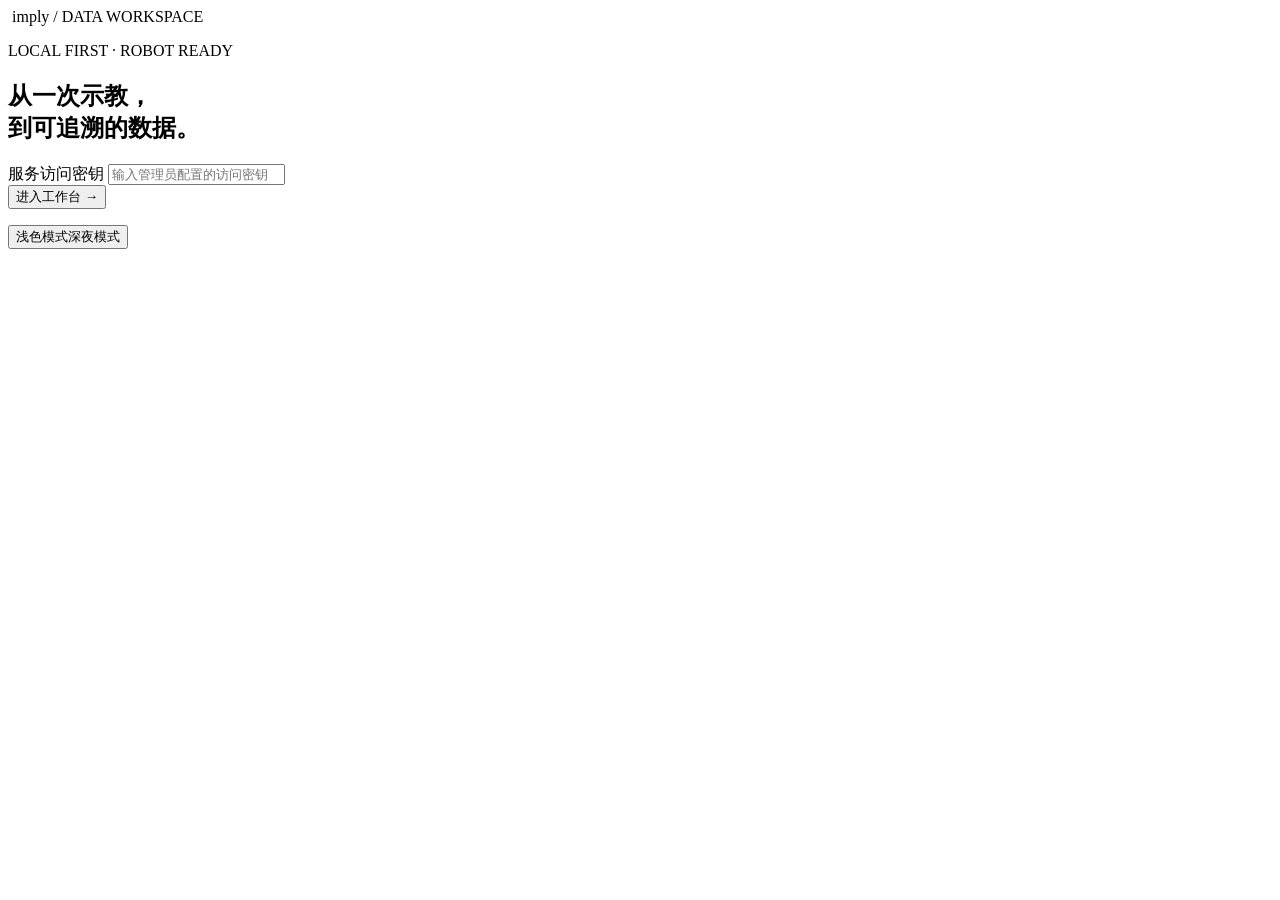
==== pipeline/web/index.html @ 2747bdb5 "feat(web): select Argus or local Flora annotation" ====
<!doctype html>
<html lang="zh-CN">
  <head>
    <meta charset="utf-8" />
    <meta name="viewport" content="width=device-width,initial-scale=1" />
    <title>imply · 具身数据工作台</title>
    <link rel="icon" type="image/png" href="/assets/bodypipeline-icon.png" />
    <script src="/assets/theme.js"></script>
    <link rel="stylesheet" href="/assets/style.css" />
    <script src="/assets/clipboard.js" defer></script>
    <link rel="stylesheet" href="/assets/theme.css" />
    <script src="/assets/client-replay.js" defer></script>
    <script src="/assets/dataset-label.js" defer></script>
    <script src="/assets/app.js" defer></script>
    <script src="/assets/annotations.js" defer></script>
  </head>
  <body>
    <div id="login-view" class="login-shell">
      <section class="login-card">
        <div class="brand">
          <img class="brand-icon" src="/assets/bodypipeline-mark.png" alt="" /> imply
          <span class="muted">/ DATA WORKSPACE</span>
        </div>
        <p class="eyebrow">LOCAL FIRST · ROBOT READY</p>
        <h1>从一次示教，<br />到可追溯的数据。</h1>
        <form id="login-form">
          <div id="h800-login-fields" hidden>
            <label for="username">H800 用户名</label>
            <input
              id="username"
              type="text"
              autocomplete="username"
              autocapitalize="none"
              spellcheck="false"
              placeholder="例如 guoyunhan"
            />
            <label for="login-password">H800 密码</label>
            <input
              id="login-password"
              type="password"
              autocomplete="current-password"
              placeholder="密码只用于建立 SSH 会话"
            />
            <p class="login-node-label" id="login-node-label">登录节点</p>
            <input id="login-node" type="hidden" />
            <div
              id="login-node-grid"
              class="login-node-grid"
              role="radiogroup"
              aria-labelledby="login-node-label"
            ></div>
          </div>
          <div id="token-login-fields">
            <label for="token">服务访问密钥</label>
            <input
            id="token"
            type="password"
            required
            autocomplete="off"
            placeholder="输入管理员配置的访问密钥"
          />
          </div>
          <button class="primary" type="submit">
            进入工作台 <span>→</span>
          </button>
        </form>
        <p id="login-error" role="alert"></p>
      </section>
    </div>
    <div id="app-view" hidden>
      <header class="topbar">
        <div class="topbar-left">
          <button id="menu-toggle" class="icon-button mobile-only" type="button" aria-label="打开导航" aria-controls="sidebar" aria-expanded="false"><svg viewBox="0 0 24 24" aria-hidden="true"><path d="M4 6h16M4 12h16M4 18h16"/></svg></button>
          <a class="brand" href="/" aria-label="imply 首页"><img class="brand-icon" src="/assets/bodypipeline-mark.png" alt="" /> imply</a>
          <span class="product-label">具身数据工作台</span>
        </div>
        <div class="header-right"><button type="button" class="theme-toggle" data-theme-toggle aria-label="切换深夜与浅色模式"><span class="theme-label-light">浅色模式</span><span class="theme-label-dark">深夜模式</span></button><span id="account-badge" class="badge" hidden></span><span id="mode-badge" class="badge"></span><button id="logout" class="text-button">退出登录</button></div>
      </header>
      <button id="sidebar-overlay" class="sidebar-overlay" type="button" aria-label="关闭导航" tabindex="-1" hidden></button>
      <aside class="sidebar" id="sidebar" aria-label="工作台导航">
        <div class="sidebar-heading"><span class="workspace-mark"><svg viewBox="0 0 24 24" aria-hidden="true"><path d="m12 3 9 5-9 5-9-5 9-5ZM3 12l9 5 9-5M3 16l9 5 9-5"/></svg></span><div><strong>数据工作区</strong><span>imply</span></div><button id="menu-close" class="icon-button mobile-only" type="button" aria-label="关闭导航">×</button></div>
        <p class="nav-section-label">工作台</p>
        <nav aria-label="采集导航" id="client-nav">
          <button class="nav-item active" id="nav-main" data-client-tab="capture" type="button" aria-pressed="true"><svg viewBox="0 0 24 24" aria-hidden="true"><rect x="3" y="5" width="13" height="14" rx="2"/><path d="m16 10 5-3v10l-5-3"/></svg><span id="nav-label">采集工作台</span></button>
          <button class="nav-item" type="button" data-client-tab="replay" aria-pressed="false"><svg viewBox="0 0 24 24" aria-hidden="true"><path d="m9 5 11 7-11 7V5Z"/><path d="M4 5v14"/></svg><span>数据回放</span></button>
        </nav>
        <nav aria-label="服务器工作台" id="server-nav" hidden>
          <button class="nav-item" type="button" data-server-tab="uploads" aria-pressed="false"><svg viewBox="0 0 24 24" aria-hidden="true"><ellipse cx="12" cy="5" rx="8" ry="3"/><path d="M4 5v7c0 4 16 4 16 0V5M4 12v7c0 4 16 4 16 0v-7"/></svg><span>原始数据</span><span class="nav-count" id="nav-upload-count">0</span></button>
          <button class="nav-item" type="button" data-server-tab="convert" aria-pressed="true"><svg viewBox="0 0 24 24" aria-hidden="true"><path d="M4 7h15m-4-4 4 4-4 4M20 17H5m4-4-4 4 4 4"/></svg><span>数据转换</span><span class="nav-count" id="nav-job-count">0</span></button>
          <button class="nav-item" type="button" data-server-tab="results" aria-pressed="false"><svg viewBox="0 0 24 24" aria-hidden="true"><path d="M12 3 4 6v6c0 5 8 9 8 9s8-4 8-9V6l-8-3Z"/><path d="m8 12 3 3 5-6"/></svg><span>预览与质检</span><span class="nav-count" id="nav-result-count">0</span></button>
          <button class="nav-item" type="button" data-server-tab="merge" aria-pressed="false"><svg viewBox="0 0 24 24" aria-hidden="true"><rect x="3" y="4" width="18" height="16" rx="2"/><path d="M3 9h18M8 13h8M8 16h5"/></svg><span>数据集管理</span><span class="nav-count" id="nav-merge-count">0</span></button>
          <button class="nav-item" type="button" data-server-tab="annotations" aria-pressed="false"><svg viewBox="0 0 24 24" aria-hidden="true"><path d="M4 5h16M4 12h10M4 19h7"/><path d="m15 16 2 2 4-4"/></svg><span>自动标注</span><span class="nav-count" id="nav-annotation-count">0</span></button>
        </nav>
        <div class="sidebar-bottom"><strong><span class="dot"></span> 文件目录存储</strong><p>原始数据保留<br />转换与质检记录可追溯</p><span class="version">imply / 0.1</span></div>
      </aside>
      <div class="workspace" id="workspace">
        <div class="breadcrumb"><span id="workspace-label">机器人采集</span><span aria-hidden="true">/</span><strong id="current-page">采集工作台</strong></div>
        <main>
          <div class="page-title">
            <div>
              <p class="eyebrow" id="page-eyebrow">TELEOPERATION COLLECTION</p>
              <h1 id="page-title">采集工作台</h1>
              <p class="muted" id="page-description">
                在机器人本地录制，确认保留后可靠上传。
              </p>
            </div>
            <div class="online" id="health-label">检查服务状态…</div>
          </div>
          <div id="notice" role="status" hidden></div>
          <section id="client-view" hidden>
            <div class="warning" id="mock-warning">
              模拟模式：相机与关节数据由程序生成，不连接真实机器人。
            </div>
            <div class="capture-layout">
              <section class="panel camera-panel">
                <div class="panel-heading">
                  <h2>
                    实时视野 <span id="camera-count" class="count">3</span>
                  </h2>
                  <div class="preview-controls"><label for="preview-quality" class="sr-only">预览画质</label><select id="preview-quality"><option value="low">省流预览 · 320px</option><option value="full">清晰预览 · 640px</option></select><button id="preview-toggle" class="secondary" type="button">暂停预览</button></div>
                </div>
                <p id="preview-note" class="panel-note small muted">预览独立于原始录制；弱网时可暂停</p>
                <div id="camera-grid" class="camera-grid"></div>
                <div class="telemetry">
                  <div>
                    <span>机器人</span><strong id="robot-label">—</strong>
                  </div>
                  <div>
                    <span>录制状态</span
                    ><strong id="capture-state">就绪</strong>
                  </div>
                  <div>
                    <span>当前时长</span
                    ><strong id="capture-duration">00:00</strong>
                  </div>
                </div>
              </section>
              <section class="panel setup-panel">
                <div class="panel-heading">
                  <h2>采集配置</h2>
                  <span class="step">01 — CAPTURE</span>
                </div>
                <form id="capture-form">
                  <label for="dataset-name">数据集 / 任务名称 <span class="required">*</span></label>
                  <input id="dataset-name" list="dataset-names" required maxlength="2000" autocomplete="off" placeholder="选择已有数据集，或输入新任务名称" />
                  <datalist id="dataset-names"></datalist>
                  <p id="capture-dataset-summary" class="small muted">同名任务的采集会持续加入同一数据集；训练 instruction 在 Server 转换时填写。</p>
                  <label for="local-root">本地存储 · 机器人文件系统</label
                  ><select id="local-root"></select>
                  <div class="path-hint" id="local-path"></div>
                  <input
                    id="local-prefix"
                    placeholder="子目录，可留空，如 cloth-folding"
                    pattern="[A-Za-z0-9_./-]*"
                  /><label for="remote-target">远端存储目标</label
                  ><select id="remote-target"></select
                  ><input
                    id="remote-prefix"
                    placeholder="远端子目录，如 training/cloth"
                    pattern="[A-Za-z0-9_./-]*"
                  />
                  <p id="target-note" class="small muted"></p>
                  <div class="divider"></div>
                  <button class="primary" id="start-button" type="submit">
                    ● 采集下一个 episode
                  </button>
                  <p class="small muted">
                    采集服务不会启动机械臂。停止录制 ≠ 机器人急停。
                  </p>
                </form>
                <div id="session-actions"></div>
              </section>
            </div>
            <section class="panel">
              <div class="panel-heading"><h2>我的数据集</h2><span class="muted small">同一任务持续追加 episodes</span></div>
              <div class="table-scroll"><table><thead><tr><th>数据集</th><th>已保留 / 已上传</th><th>存储目标</th><th>操作</th></tr></thead><tbody id="client-dataset-list"></tbody></table></div>
            </section>
            <section class="panel">
              <div class="panel-heading">
                <h2>采集与上传队列</h2>
                <span class="muted small"
                  >断网后自动重试 · 本地文件不自动删除</span
                >
              </div>
              <div class="table-scroll">
                <table>
                  <thead>
                    <tr>
                      <th>采集 / 任务</th>
                      <th>采集状态</th>
                      <th>远端存储</th>
                      <th>上传进度</th>
                      <th>操作</th>
                    </tr>
                  </thead>
                  <tbody id="capture-list"></tbody>
                </table>
              </div>
            </section>
            <details class="panel diagnostic">
              <summary>机器人健康与适配器诊断</summary>
              <pre id="health-detail"></pre>
            </details>
          </section>
            <div id="client-replay-panel" hidden>
              <section class="panel robot-scope">
                <div><span class="small muted">当前机器人</span><strong id="cr-robot">—</strong><p id="cr-provider" class="small muted"></p></div>
                <div><span id="cr-connection" class="badge">等待连接</span><p class="small muted">使用本机保留的采集或轨迹文件，直接在当前机器人执行。</p></div>
              </section>
              <p id="cr-message" class="warning" role="status" hidden></p>
              <p id="cr-simulation" class="warning" hidden>本地模拟模式：只验证数据适配和执行流程，不连接机器人。</p>
              <div class="client-replay-grid">
                <section class="panel">
                  <div class="panel-heading"><h2>选择回放数据</h2><button id="cr-refresh" class="secondary" type="button">刷新</button></div>
                  <div class="client-replay-body">
                    <div class="client-replay-tabs"><button id="cr-source-captures" class="secondary active" type="button">平台采集</button><button id="cr-source-files" class="secondary" type="button">机器人本地文件</button></div>
                    <div id="cr-capture-source">
                      <label for="cr-dataset">数据集</label><select id="cr-dataset"><option value="">正在加载数据集…</option></select>
                      <div id="cr-episodes" class="client-replay-files"></div>
                    </div>
                    <div id="cr-file-source" hidden>
                      <label for="cr-root">机器人数据目录</label><select id="cr-root"></select>
                      <div class="client-replay-breadcrumb"><button id="cr-up" class="secondary" type="button">上一级</button><span id="cr-directory" class="small muted">/</span></div>
                      <div id="cr-files" class="client-replay-files"></div>
                    </div>
                  </div>
                </section>
                <section class="panel">
                  <div class="panel-heading"><h2>回放控制</h2><span id="cr-state" class="badge">空闲</span></div>
                  <div class="client-replay-body">
                    <p id="cr-selected" class="client-replay-path">选择左侧 Episode</p>
                    <p id="cr-details" class="small muted">正在读取当前机器人的回放能力。</p>
                    <progress id="cr-progress" max="1" value="0"></progress><p id="cr-counter" class="small muted">0 / 0 帧</p>
                    <div class="client-replay-actions"><button id="cr-start" class="primary" disabled type="button">开始回放</button><button id="cr-stop" class="secondary" disabled type="button">停止回放</button></div>
                    <p id="cr-mode-note" class="small muted">由当前机器人的回放适配器执行。</p>
                    <details><summary>执行日志</summary><pre id="cr-log" class="client-replay-log"></pre></details>
                  </div>
                </section>
              </div>
            </div>
          <section id="server-view" hidden>
            <div class="warning" id="demo-warning" hidden>
              演示模式只影响原始采集转换；已有 LeRobot 版本转换与数据集合并仍执行真实处理。
            </div>
            <section class="panel robot-scope" data-server-overview aria-label="选择机器人类型">
              <div>
                <label for="server-robot-type">先选择机器人类型 <span class="required">*</span></label>
                <select id="server-robot-type"><option value="">请选择机器人类型</option></select>
              </div>
              <p class="small muted" id="robot-scope-hint">选择后，再选择该类型下的数据集。原始数据、转换任务和预览结果会一起筛选。</p>
            </section>
            <div class="metrics" data-server-overview>
              <div class="metric"><span>已接收采集</span><strong id="metric-uploads">0</strong><small>完整校验的原始文件</small></div>
              <div class="metric"><span>转换任务</span><strong id="metric-jobs">0</strong><small>独立输出 · 可追溯处理</small></div>
              <div class="metric"><span>可预览结果</span><strong id="metric-completed">0</strong><small>已完成转换的数据集</small></div>
            </div>
            <section class="panel" data-server-panel="uploads" hidden>
              <div class="panel-heading"><h2>导入历史数据</h2><span class="step">IMPORT IN PLACE</span></div>
              <form id="import-form" class="import-form">
                <div class="conversion-grid">
                  <div>
                    <label for="import-path">Server 数据目录 <span class="required">*</span></label>
                    <input id="import-path" required maxlength="4096" autocomplete="off" placeholder="/srv/bodypipeline-imports/your-dataset" />
                    <p class="small muted">填写 Server 文件系统中的绝对路径。数据不会复制；原始采集和 LeRobot 数据集均原地登记。</p>
                  </div>
                  <div>
                    <label for="import-robot-type">机器人类型覆盖（可选）</label>
                    <input id="import-robot-type" list="import-robot-types" maxlength="64" autocomplete="off" placeholder="自动读取；缺失时再填写" />
                    <datalist id="import-robot-types"></datalist>
                    <p class="small muted">目录声明了机器人类型时以声明为准；HDF5 episode 目录不声明类型，导入时必须填写。</p>
                  </div>
                </div>
                <div class="import-capabilities">
                  <span><strong>原始采集</strong> manifest.json + data/episode0 → 批量转换</span>
                  <span><strong>HDF5 episodes</strong> 目录内 episode_*.hdf5 → 批量转换</span>
                  <span><strong>LeRobot</strong> meta/info.json (v2.1 / v3.0) → 预览 + Doctor</span>
                </div>
                <p id="import-roots" class="small muted">正在读取允许导入的目录…</p>
                <div class="conversion-submit"><button id="import-submit" class="primary" type="submit" disabled>识别并导入</button><span class="small muted">导入操作只登记元数据，不移动、不改写原数据。</span></div>
              </form>
            </section>
            <section class="panel" data-server-panel="uploads" hidden>
              <div class="panel-heading"><h2>外部数据增量登记</h2><span class="step">READY DELIVERIES</span></div>
              <p class="small muted">只扫描已配置交付目录中带 READY 的完整批次；验证后原地登记为只读 LeRobot 数据集，不执行机器人转换。</p>
              <div class="conversion-submit"><button id="delivery-scan" type="button" class="secondary">立即扫描 / 重试</button><span id="delivery-summary" class="small muted">正在读取扫描状态…</span></div>
              <div id="delivery-sources" class="small muted"></div>
              <div class="table-scroll"><table><thead><tr><th>交付批次</th><th>状态</th><th>说明</th></tr></thead><tbody id="delivery-list"></tbody></table></div>
            </section>
            <section class="panel" data-server-panel="uploads" hidden>
              <div class="panel-heading"><h2>原始数据集</h2><span class="step">SOURCE DATA</span></div>
              <div class="table-scroll"><table>
                <thead><tr><th>数据集</th><th>来源</th><th>数据规模</th><th>已接收 episodes</th><th>操作</th></tr></thead>
                <tbody id="upload-list"></tbody>
              </table></div>
            </section>
            <div data-server-panel="convert">
              <section class="panel">
                <div class="panel-heading"><h2>创建数据转换任务</h2><span class="step">CONVERT TO LEROBOT</span></div>
                <form id="conversion-form" class="conversion-form">
                  <div class="conversion-grid">
                    <div>
                      <label for="conversion-upload">选择原始数据集 <span class="required">*</span></label>
                      <select id="conversion-upload" required disabled><option value="">请先选择机器人类型</option></select>
                      <div id="conversion-source" class="source-summary small muted">选择数据集后，可批量转换其中已完整上传的 episodes。</div>
                    </div>
                    <div>
                      <label for="conversion-format">目标数据格式 <span class="required">*</span></label>
                      <select id="conversion-format" required></select>
                      <p class="small muted">目标格式写入任务记录；同一原始采集可分别转换为不同版本。</p>
                    </div>
                  </div>
                  <label for="conversion-instruction">训练 instruction <span class="required">*</span></label>
                  <textarea id="conversion-instruction" required maxlength="2000" rows="3" placeholder="例如：Pick up the red block and place it in the tray."></textarea>
                  <p class="small muted">所选 episodes 统一使用此 instruction；原始采集信息保留。修改 instruction 或追加采集后，可生成新的转换版本。</p>
                  <div class="episode-picker" id="episode-picker" hidden>
                    <div class="episode-toolbar"><label class="check-label"><input id="episode-all" type="checkbox" />全选已接收采集</label><span id="episode-selection-count" class="small muted"></span></div>
                    <div class="table-scroll"><table><thead><tr><th>选择</th><th>采集 / 设备</th><th>数据规模</th><th>状态</th></tr></thead><tbody id="episode-list"></tbody></table></div>
                  </div>
                  <div id="conversion-closure" hidden>
                    <label class="check-label" for="conversion-closure-enabled"><input id="conversion-closure-enabled" type="checkbox" />启用夹爪闭合度修正</label>
                    <div id="conversion-closure-fields" class="field-block" hidden>
                      <label for="conversion-closure-percent">夹持阶段闭合度增加（名义行程，百分点）</label>
                      <input id="conversion-closure-percent" type="number" min="0" max="100" step="0.1" value="10" disabled />
                      <p class="small muted">将识别出的稳定夹持阶段整段向闭合方向平移指定百分点，保留原有曲线形状和波动；接近全闭时按区间峰值自动缩小整段增量。百分比表示配置中的电机名义行程，不代表夹持力。</p>
                    </div>
                  </div>
                  <label for="conversion-invalid-policy">不合格采集处理</label>
                  <select id="conversion-invalid-policy">
                    <option value="fail">全部通过才转换</option>
                    <option value="skip">跳过不合格采集，转换合格部分</option>
                  </select>
                  <p class="small muted">跳过的采集保留原始数据和原因；全部不合格时任务失败。工具或系统错误仍会终止任务。</p>
                  <label class="check-label" for="conversion-doctor"><input id="conversion-doctor" type="checkbox" checked />转换后自动运行 LeRobot Doctor</label>
                  <p class="small muted">自动质检仅生成质量报告，不改变转换结果。取消勾选时仅转换与结构验证，之后仍可直接预览或单独质检。</p>
                  <label class="check-label" for="conversion-trim"><input id="conversion-trim" type="checkbox" />转换时自动删除首尾静止帧</label>
                  <p class="small muted">检测每个 Episode 起点与终点的静止画面并同步裁剪所有相机视频；阈值来自机器人 Profile，整段静止的 Episode 始终保留。演示模式不可用。</p>
                  <label class="check-label" for="conversion-static"><input id="conversion-static" type="checkbox" />转换时自动删除全程静止帧</label>
                  <p class="small muted">逐帧检测录制中任何位置的静止画面（开头、中间停顿和结尾），同步裁剪所有相机视频，删除后把保留片段前后直接相连，仍是一个 Episode。静止帧立即删除，不要求持续达到最短时长，也不保留动作边界余量；识别结果不代表一定是推理等待。阈值来自机器人 Profile，整段静止的 Episode 保留并标记。与首尾裁剪不能同时开启，演示模式不可用。</p>
                  <div id="conversion-warning" class="warning" hidden></div>
                  <div class="conversion-submit"><button id="conversion-submit" class="primary" type="submit" disabled>提交批量转换</button><span id="conversion-help" class="small muted">请选择数据集并填写 instruction。</span></div>
                </form>
              </section>
              <details class="panel" id="version-conversion-section">
                <summary class="panel-heading"><h2>已有 LeRobot 版本转换</h2><span class="step">VERSION ROUND-TRIP</span></summary>
                <form id="version-conversion-form" class="conversion-form">
                  <div class="conversion-grid">
                    <div>
                      <label for="version-conversion-source">选择已有数据集 <span class="required">*</span></label>
                      <select id="version-conversion-source" required disabled><option value="">请先选择机器人类型</option></select>
                      <div id="version-conversion-source-summary" class="source-summary small muted">选择已转换、已导入或已合并的 LeRobot v2.1 / v3.0 数据集。</div>
                    </div>
                    <div>
                      <label for="version-conversion-target">目标版本</label>
                      <select id="version-conversion-target" disabled><option value="">选择来源后自动确定</option></select>
                      <p class="small muted">仅支持 v2.1 ↔ v3.0 双向转换；来源数据集保持不变。</p>
                    </div>
                  </div>
                  <label for="version-conversion-name">新数据集名称 <span class="required">*</span></label>
                  <input id="version-conversion-name" required maxlength="2000" autocomplete="off" placeholder="选择来源后自动填写，也可以修改" />
                  <p class="small muted">Episodes、Task 文本、特征、统计信息与视频内容由 LeTools 转换，不会要求重新填写 instruction。</p>
                  <label class="check-label" for="version-conversion-doctor"><input id="version-conversion-doctor" type="checkbox" checked />转换后自动运行 LeRobot Doctor</label>
                  <p class="small muted">转换和深度结构验证始终执行；Doctor 仅生成质量报告，不修改结果。</p>
                  <div id="version-conversion-warning" class="warning" hidden></div>
                  <div class="conversion-submit"><button id="version-conversion-submit" class="primary" type="submit" disabled>创建版本转换任务</button><span id="version-conversion-help" class="small muted">请选择一个可用的 LeRobot 数据集。</span></div>
                </form>
              </details>
              <details class="panel" id="trim-section">
                <summary class="panel-heading"><h2>删除首尾静止帧（所有机器人通用）</h2><span class="step">TRIM IDLE BOUNDARIES · ALL ROBOTS</span></summary>
                <p class="panel-note small muted">所有机器人通用的转换后处理选项：检测每个 Episode 起点与终点的静止画面，只删除首尾空闲帧并保留中间的停顿。来源数据集保持不变，输出是新的独立 LeRobot 数据集。运动阈值由机器人 Profile 提供，页面不按型号分支。</p>
                <form id="trim-form" class="conversion-form">
                  <div class="conversion-grid">
                    <div>
                      <label for="trim-source">选择已有数据集 <span class="required">*</span></label>
                      <select id="trim-source" required disabled><option value="">请先选择机器人类型</option></select>
                      <div id="trim-source-summary" class="source-summary small muted">选择已转换、已导入或已合并的 LeRobot v2.1 / v3.0 数据集。</div>
                    </div>
                    <div>
                      <label for="trim-name">新数据集名称</label>
                      <input id="trim-name" maxlength="2000" autocomplete="off" placeholder="默认在原名称后追加“· 首尾裁剪”" />
                      <p class="small muted">留空时自动命名；来源数据集的帧数、视频和元数据不会被修改。</p>
                    </div>
                  </div>
                  <div class="conversion-grid">
                    <div>
                      <label for="trim-idle">最少连续静止时长（秒）</label>
                      <input id="trim-idle" type="number" min="0" max="60" step="0.1" />
                    </div>
                    <div>
                      <label for="trim-active">最短持续运动时长（秒）</label>
                      <input id="trim-active" type="number" min="0" max="60" step="0.1" />
                    </div>
                  </div>
                  <div class="conversion-grid">
                    <div>
                      <label for="trim-padding-before">开头保留余量（秒）</label>
                      <input id="trim-padding-before" type="number" min="0" max="60" step="0.1" />
                    </div>
                    <div>
                      <label for="trim-padding-after">结尾保留余量（秒）</label>
                      <input id="trim-padding-after" type="number" min="0" max="60" step="0.1" />
                    </div>
                  </div>
                  <label class="check-label" for="trim-start"><input id="trim-start" type="checkbox" checked />删除开头静止帧</label>
                  <label class="check-label" for="trim-end"><input id="trim-end" type="checkbox" checked />删除结尾静止帧</label>
                  <label class="check-label" for="trim-static"><input id="trim-static" type="checkbox" />整段静止的 Episode 也删除（默认保留并标记）</label>
                  <label class="check-label" for="trim-doctor"><input id="trim-doctor" type="checkbox" checked />裁剪后自动运行 LeRobot Doctor</label>
                  <p class="small muted">执行前必须先预览：预览会列出每个 Episode 的保留范围与预计删除帧数，确认后才创建独立任务。检测和裁剪复用同一套算法。</p>
                  <div id="trim-warning" class="warning" hidden></div>
                  <div class="conversion-submit">
                    <button id="trim-preview-submit" class="secondary" type="button" disabled>预览首尾静止帧</button>
                    <button id="trim-submit" class="primary" type="submit" disabled>创建裁剪任务</button>
                    <span id="trim-help" class="small muted">请选择数据集并预览检测结果。</span>
                  </div>
                </form>
                <div id="trim-preview-panel" hidden>
                  <div class="panel-heading"><h3>检测结果</h3><span id="trim-preview-state"></span></div>
                  <div id="trim-preview-summary" class="small"></div>
                  <div class="table-scroll"><table>
                    <thead><tr><th>Episode</th><th>原始帧</th><th>保留范围</th><th>删除帧</th><th>状态</th></tr></thead>
                    <tbody id="trim-preview-episodes"></tbody>
                  </table></div>
                </div>
              </details>
              <section class="panel">
                <div class="panel-heading"><h2>转换任务与进度</h2><span class="step">PROCESSING QUEUE</span></div>
                <div class="table-scroll"><table>
                  <thead><tr><th>任务 / 来源</th><th>目标格式</th><th>进度</th><th>状态</th><th>结果</th></tr></thead>
                  <tbody id="job-list"></tbody>
                </table></div>
              </section>
            </div>
            <div data-server-panel="results" hidden>
              <section class="panel">
                <div class="panel-heading"><h2>转换结果</h2><span class="step">PREVIEW & QUALITY</span></div>
                <p class="panel-note small muted">转换结果保存在 Server 的 work/&lt;job_id&gt;/dataset，所有完成转换的数据集都可直接预览，以每行显示的完整路径为准。</p>
                <div class="table-scroll"><table>
                  <thead><tr><th>数据集 / 任务</th><th>格式</th><th>状态</th><th>数据保存路径</th><th>操作</th></tr></thead>
                  <tbody id="result-list"></tbody>
                </table></div>
              </section>
              <section class="panel viewer-panel">
                <div><h2>LeRobot Visualizer</h2><p class="muted small">只读预览 · Visualizer 常驻运行 · 可同时打开多个数据集</p></div>
                <div id="viewer-status" aria-live="polite">未启动</div>
              </section>
            </div>
            <div data-server-panel="merge" hidden>
              <section class="panel">
                <div class="panel-heading"><h2>已有数据集</h2><span class="step">DATASET MANAGEMENT</span></div>
                <p class="panel-note small muted">管理当前机器人下的原始数据和 LeRobot 数据集。删除会永久移除服务器上的实际文件；原始数据与转换结果分别删除，已经生成的独立合并结果会保留。</p>
                <div class="dataset-filters">
                  <label>数据类型<select id="dataset-kind"><option value="">全部数据</option><option value="raw">原始数据</option><option value="result">LeRobot 数据集</option></select></label>
                  <label>搜索数据集<input id="dataset-search" type="search" placeholder="输入名称或 ID" /></label>
                </div>
                <div class="table-scroll"><table><thead><tr><th>数据集 / 类型</th><th>数据规模</th><th>存储位置</th><th>状态</th><th>操作</th></tr></thead><tbody id="dataset-list"></tbody></table></div>
              </section>
              <section class="panel" id="dataset-deletion-panel" hidden>
                <div class="panel-heading"><h2>删除记录</h2><span class="step">DELETION HISTORY</span></div>
                <div class="table-scroll"><table><thead><tr><th>数据集</th><th>类型</th><th>状态</th><th>结果 / 操作</th></tr></thead><tbody id="dataset-deletion-list"></tbody></table></div>
              </section>
              <details class="panel" id="merge-section">
                <summary class="panel-heading"><h2>合并为新数据集</h2><span class="step">MERGE DATASETS</span></summary>
                <p class="panel-note small muted">选择至少两个已转换或已导入的 LeRobot 数据集。按勾选顺序拼接 Episodes，保留各自的 instruction，生成独立的新数据集；相同片段不会自动去重。</p>
                <form id="merge-form" class="conversion-form">
                  <label for="merge-name">新数据集名称 <span class="required">*</span></label>
                  <input id="merge-name" required maxlength="2000" autocomplete="off" placeholder="例如：抓取任务训练集 · 第一批" />
                  <div class="episode-picker">
                    <div class="episode-toolbar"><strong>选择来源数据集</strong><button type="button" class="text-button" id="merge-clear">清空选择</button></div>
                    <div class="table-scroll"><table><thead><tr><th>选择 / 顺序</th><th>数据集</th><th>格式 / 帧率</th><th>数据规模</th><th>状态 / 兼容性</th></tr></thead><tbody id="merge-source-list"></tbody></table></div>
                  </div>
                  <div id="merge-summary" class="merge-summary small" aria-live="polite">请先选择机器人类型和来源数据集。</div>
                  <p class="small muted">来源须具有相同的 LeRobot 版本、帧率、特征结构与模拟标识。合并会重新编号并验证结构，完成后可在“预览与质检”查看结果或单独运行质检。</p>
                  <p class="small muted">新数据集自动开放给所有人读写，目录允许所有人进入。</p>
                  <div id="merge-warning" class="warning" hidden></div>
                  <div class="conversion-submit"><button id="merge-submit" class="primary" type="submit" disabled>创建合并任务</button><span class="small muted" id="merge-help">请选择至少两个兼容的数据集并填写名称。</span></div>
                </form>
              </details>
              <section class="panel">
                <div class="panel-heading"><h2>合并任务与结果</h2><span class="step">MERGE QUEUE</span></div>
                <div class="table-scroll"><table><thead><tr><th>新数据集 / 任务</th><th>来源 / 数据规模</th><th>进度</th><th>状态</th><th>操作</th></tr></thead><tbody id="merge-job-list"></tbody></table></div>
              </section>
            </div>
            <div data-server-panel="annotations" hidden>
              <section class="panel">
                <div class="panel-heading"><h2>创建自动标注任务</h2><span class="step">AUTOMATIC REVIEW</span></div>
                <p class="panel-note small muted">选择云端 Argus 或本地 Flora，对已登记的可读 LeRobot 数据集逐 Episode 生成标注。数据集只读，标注结果保存在独立的 annotations 目录，不修改 Doctor 质检结果。</p>
                <div id="annotation-unavailable" class="warning" hidden></div>
                <form id="annotation-form" class="conversion-form">
                  <div class="conversion-grid">
                    <div>
                      <label for="annotation-engine">标注引擎 <span class="required">*</span></label>
                      <select id="annotation-engine" required disabled><option value="argus">Argus 云端</option><option value="flora">Flora 本地</option></select>
                      <p class="small muted" id="annotation-engine-summary">Argus 使用模型网关生成自由分析或模板初稿。</p>
                    </div>
                    <div>
                      <label>执行环境</label>
                      <p class="small" id="annotation-engine-status">正在读取引擎状态…</p>
                    </div>
                  </div>
                  <div class="conversion-grid">
                    <div>
                      <label for="annotation-dataset">数据集 <span class="required">*</span></label>
                      <select id="annotation-dataset" required disabled><option value="">正在读取可用数据集…</option></select>
                      <div id="annotation-dataset-summary" class="source-summary small muted">请选择机器人类型和已登记的数据集。</div>
                    </div>
                  </div>
                  <div data-annotation-argus-only>
                    <label for="annotation-template">任务模板</label>
                    <div class="action-row">
                      <select id="annotation-template" disabled><option value="">自由分析（不使用模板）</option></select>
                      <button id="annotation-template-refresh" class="secondary" type="button">刷新共享模板</button>
                    </div>
                    <p id="annotation-template-summary" class="small muted">在数据集标注页面创建并保存共享模板后，可在这里选择。AI 会按模板生成可修改的初稿。</p>
                  </div>
                  <div class="conversion-grid" data-annotation-argus-only>
                    <div>
                      <label for="annotation-model">标注模型 <span class="required">*</span></label>
                      <div class="action-row">
                        <select id="annotation-model" required disabled></select>
                        <button id="annotation-model-refresh" class="secondary" type="button" disabled>获取模型列表</button>
                      </div>
                      <p class="small muted" id="annotation-model-status">填写 baseURL 与 API Key 后自动获取网关模型；未填写时使用服务器允许列表。</p>
                      <p class="small annotation-model-warning" id="annotation-model-price" hidden aria-live="polite"></p>
                    </div>
                  </div>
                  <div class="conversion-grid" data-annotation-argus-only>
                    <div>
                      <label for="annotation-base-url">模型 baseURL（可选）</label>
                      <input id="annotation-base-url" type="url" autocomplete="off" placeholder="留空使用服务器默认" disabled />
                      <p class="small muted">适用于 OpenAI 兼容的 Chat Completions 网关，例如 https://gateway.example.com/v1。</p>
                    </div>
                    <div>
                      <label for="annotation-api-key">模型 API Key <span class="required" id="annotation-api-key-required">*</span></label>
                      <input id="annotation-api-key" type="password" autocomplete="off" placeholder="仅本次任务使用" disabled />
                      <p class="small muted">仅保存在 Server 内存，任务结束或取消后清除；不写入任务记录、日志、导出结果或页面详情。</p>
                    </div>
                  </div>
                  <div class="conversion-grid" data-annotation-argus-only>
                    <div>
                      <label for="annotation-cap">本次费用上限（USD）</label>
                      <input id="annotation-cap" type="number" min="0.01" step="0.01" required disabled />
                      <p class="small muted" id="annotation-budget" aria-live="polite">正在读取预算…</p>
                    </div>
                    <div>
                      <label for="annotation-concurrency">并发 Episode 数</label>
                      <input id="annotation-concurrency" type="number" min="1" max="64" step="1" required disabled />
                      <p class="small muted">并发越高，模型网关负载和峰值费用越高。</p>
                    </div>
                  </div>
                  <div class="conversion-grid" data-annotation-argus-only>
                    <div>
                      <label for="annotation-reasoning">推理强度</label>
                      <select id="annotation-reasoning" disabled>
                        <option value="">使用模型默认</option>
                        <option value="none">none</option>
                        <option value="minimal">minimal</option>
                        <option value="low">low</option>
                        <option value="medium">medium</option>
                        <option value="high">high</option>
                        <option value="xhigh">xhigh</option>
                      </select>
                    </div>
                    <div>
                      <label for="annotation-inspection">证据检查</label>
                      <select id="annotation-inspection" disabled>
                        <option value="auto">auto · 按数据自动选择</option>
                        <option value="all">all · 使用全部记录字段</option>
                        <option value="off">off · 仅使用相机</option>
                      </select>
                    </div>
                  </div>
                  <div class="conversion-grid" data-annotation-argus-only>
                    <div>
                      <label for="annotation-sample-fps">采样帧率（留空使用 Argus 默认）</label>
                      <input id="annotation-sample-fps" type="number" min="0.1" max="10" step="0.1" disabled />
                    </div>
                    <div>
                      <label for="annotation-max-tokens">单 Episode 输出 token 上限</label>
                      <input id="annotation-max-tokens" type="number" min="256" max="200000" step="1" required disabled />
                    </div>
                  </div>
                  <label class="check-label" for="annotation-field-dictionary" data-annotation-argus-only><input id="annotation-field-dictionary" type="checkbox" disabled />允许模型解释来源字段的含义</label>
                  <label for="annotation-note">任务说明 / Flora instruction（可选）</label>
                  <textarea id="annotation-note" maxlength="4000" rows="3" disabled placeholder="例如：这是双臂衣物折叠示教，关注抓取、对折和放置阶段。"></textarea>
                  <div class="conversion-submit"><button id="annotation-submit" class="primary" type="submit" disabled>提交自动标注</button><span id="annotation-help" class="small muted">正在读取标注配置…</span></div>
                </form>
              </section>
              <section class="panel">
                <div class="panel-heading"><h2>标注任务</h2><span class="step">ANNOTATION QUEUE</span></div>
                <div class="table-scroll"><table>
                  <thead><tr><th>数据集 / 任务</th><th>引擎 / 模型</th><th>进度</th><th>费用</th><th>状态</th><th>操作</th></tr></thead>
                  <tbody id="annotation-list"></tbody>
                </table></div>
              </section>
              <section class="panel" id="annotation-detail-panel" hidden>
                <div class="panel-heading"><h2 id="annotation-detail-title">标注详情</h2><button type="button" class="text-button" id="annotation-detail-close">关闭</button></div>
                <div id="annotation-detail"></div>
                <section class="annotation-subtask" id="annotation-subtask-panel">
                  <div class="episode-toolbar">
                    <strong>Subtask 数据集</strong>
                    <span class="annotation-log-tools"><button class="text-button" type="button" data-subtask-refresh>刷新预览</button></span>
                  </div>
                  <div id="annotation-subtask"><p class="small muted">正在读取标注覆盖率…</p></div>
                </section>
                <div class="annotation-episodes">
                  <div class="episode-toolbar"><strong>逐 Episode 结果</strong><span id="annotation-episode-count" class="small muted"></span></div>
                  <div class="table-scroll"><table>
                    <thead><tr><th>Episode</th><th>任务描述</th><th>完成情况</th><th>事件 / 关键动作</th><th>模型</th><th>结果</th></tr></thead>
                    <tbody id="annotation-episode-list"></tbody>
                  </table></div>
                </div>
                <section class="annotation-viewer" id="annotation-episode-viewer" hidden>
                  <div class="episode-toolbar">
                    <strong id="annotation-viewer-title">Episode 预览</strong>
                    <span class="annotation-log-tools"><span id="annotation-viewer-meta" class="small muted"></span><button class="text-button" type="button" data-annotation-viewer-close>收起预览</button></span>
                  </div>
                  <div id="annotation-viewer-body"></div>
                </section>
                <div class="annotation-log">
                  <div class="episode-toolbar"><strong>执行日志</strong><span class="annotation-log-tools"><select id="annotation-log-select"></select><button class="text-button" type="button" data-annotation-log-refresh>刷新日志</button></span></div>
                  <pre id="annotation-log-output">选择日志查看自动标注执行过程。</pre>
                </div>
                <details id="annotation-episode-detail" class="annotation-episode-detail" hidden><summary>Episode 原始结果</summary><pre id="annotation-episode-json"></pre></details>
              </section>
            </div>
            <section class="panel" id="job-detail-panel" hidden>
              <div class="panel-heading"><h2 id="job-detail-title">任务详情</h2><button class="text-button" id="close-detail">关闭</button></div>
              <form id="dataset-description-form" class="dataset-description-form" hidden>
                <label for="dataset-description">数据集介绍</label>
                <textarea id="dataset-description" rows="5" maxlength="10000" placeholder="填写采集场景、任务内容、数据特点或使用备注" aria-describedby="dataset-description-status"></textarea>
                <div class="action-row">
                  <button class="primary" id="dataset-description-save" type="submit" disabled>保存介绍</button>
                  <button class="secondary" id="dataset-description-cancel" type="button" disabled>取消编辑</button>
                  <span id="dataset-description-status" class="small muted" role="status" aria-live="polite"></span>
                </div>
              </form>
              <div id="job-detail"></div>
            </section>
          </section>
          <footer>
            imply
            <span>原始数据 · 转换 · 质检 · 预览</span>
          </footer>
        </main>
      </div>
    </div>
    <dialog id="annotation-resume-dialog" class="dataset-delete-dialog" aria-labelledby="annotation-resume-title">
      <form id="annotation-resume-form">
        <div class="panel-heading"><h2 id="annotation-resume-title">续跑自动标注</h2><button type="button" class="text-button" id="annotation-resume-close" aria-label="关闭续跑设置">关闭</button></div>
        <div class="dataset-delete-body">
          <p class="small muted">续跑需要模型访问凭据。密钥只保存在 Server 内存中，任务结束或取消后清除；不写入任务记录、日志或导出结果。</p>
          <p class="small muted" id="annotation-resume-hint"></p>
          <p class="small muted">模板任务会保留有效初稿，对不符合模板的模型回复重新请求；重试费用计入本次预算。</p>
          <label for="annotation-resume-base-url">模型 baseURL（留空使用服务器默认）</label>
          <input id="annotation-resume-base-url" type="url" autocomplete="off" placeholder="https://gateway.example.com/v1" />
          <label for="annotation-resume-api-key">模型 API Key（服务器已有默认密钥时可留空）</label>
          <input id="annotation-resume-api-key" type="password" autocomplete="off" />
          <div class="conversion-submit"><button type="button" class="secondary" id="annotation-resume-cancel">取消</button><button class="primary" id="annotation-resume-submit" type="submit">重新加入队列</button></div>
        </div>
      </form>
    </dialog>
    <dialog id="dataset-delete-dialog" class="dataset-delete-dialog" aria-labelledby="dataset-delete-title" aria-describedby="dataset-delete-warning">
      <form id="dataset-delete-form">
        <div class="panel-heading"><h2 id="dataset-delete-title">永久删除数据集</h2><button type="button" class="text-button" id="dataset-delete-close" aria-label="关闭删除确认">关闭</button></div>
        <div class="dataset-delete-body">
          <p class="warning" id="dataset-delete-warning">此操作会永久删除服务器上的实际文件，无法恢复。原始数据与转换结果独立管理。</p>
          <p id="dataset-delete-description" class="small"></p>
          <div id="dataset-delete-paths" class="path-hint"></div>
          <label for="dataset-delete-confirmation">请输入完整的数据集名称以确认删除</label>
          <input id="dataset-delete-confirmation" required autocomplete="off" />
          <div class="conversion-submit"><button type="button" class="secondary" id="dataset-delete-cancel">取消</button><button class="danger" id="dataset-delete-submit" type="submit" disabled>永久删除</button></div>
        </div>
      </form>
    </dialog>
    <button type="button" class="theme-toggle login-theme-toggle" data-theme-toggle aria-label="切换深夜与浅色模式"><span class="theme-label-light">浅色模式</span><span class="theme-label-dark">深夜模式</span></button>
  </body>
</html>
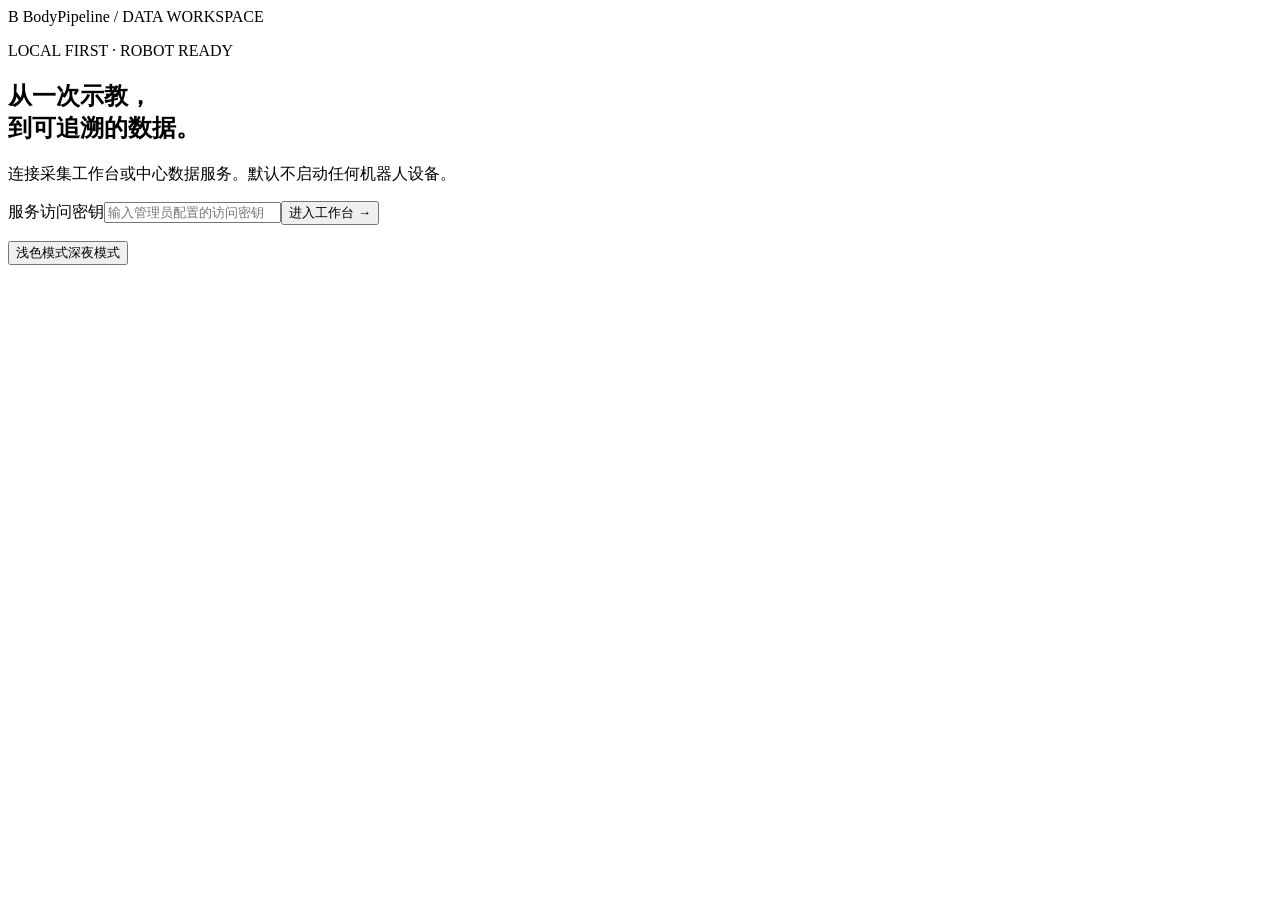
==== commit 957fc1db: "Merge d61aa49438fe2b6b2f53c7c093a0e3170bf231ff into b6139b2506974850144575e25427975de6c5203c" ====
--- a/pipeline/web/index.html
+++ b/pipeline/web/index.html
@@ -3,14 +3,15 @@
   <head>
     <meta charset="utf-8" />
     <meta name="viewport" content="width=device-width,initial-scale=1" />
-    <title>imply · 具身数据工作台</title>
-    <link rel="icon" type="image/png" href="/assets/bodypipeline-icon.png" />
+    <title>BodyPipeline · 具身数据工作台</title>
     <script src="/assets/theme.js"></script>
     <link rel="stylesheet" href="/assets/style.css" />
     <script src="/assets/clipboard.js" defer></script>
     <link rel="stylesheet" href="/assets/theme.css" />
     <script src="/assets/client-replay.js" defer></script>
-    <script src="/assets/dataset-label.js" defer></script>
+    <script src="/assets/capture-service.js" defer></script>
+    <script src="/assets/capture-telemetry.js" defer></script>
+    <script src="/assets/preview-stream.js" defer></script>
     <script src="/assets/app.js" defer></script>
     <script src="/assets/annotations.js" defer></script>
   </head>
@@ -18,49 +19,23 @@
     <div id="login-view" class="login-shell">
       <section class="login-card">
         <div class="brand">
-          <img class="brand-icon" src="/assets/bodypipeline-mark.png" alt="" /> imply
+          <span class="brand-icon">B</span> BodyPipeline
           <span class="muted">/ DATA WORKSPACE</span>
         </div>
         <p class="eyebrow">LOCAL FIRST · ROBOT READY</p>
         <h1>从一次示教，<br />到可追溯的数据。</h1>
+        <p class="muted">
+          连接采集工作台或中心数据服务。默认不启动任何机器人设备。
+        </p>
         <form id="login-form">
-          <div id="h800-login-fields" hidden>
-            <label for="username">H800 用户名</label>
-            <input
-              id="username"
-              type="text"
-              autocomplete="username"
-              autocapitalize="none"
-              spellcheck="false"
-              placeholder="例如 guoyunhan"
-            />
-            <label for="login-password">H800 密码</label>
-            <input
-              id="login-password"
-              type="password"
-              autocomplete="current-password"
-              placeholder="密码只用于建立 SSH 会话"
-            />
-            <p class="login-node-label" id="login-node-label">登录节点</p>
-            <input id="login-node" type="hidden" />
-            <div
-              id="login-node-grid"
-              class="login-node-grid"
-              role="radiogroup"
-              aria-labelledby="login-node-label"
-            ></div>
-          </div>
-          <div id="token-login-fields">
-            <label for="token">服务访问密钥</label>
-            <input
+          <label for="token">服务访问密钥</label
+          ><input
             id="token"
             type="password"
             required
             autocomplete="off"
             placeholder="输入管理员配置的访问密钥"
-          />
-          </div>
-          <button class="primary" type="submit">
+          /><button class="primary" type="submit">
             进入工作台 <span>→</span>
           </button>
         </form>
@@ -71,14 +46,14 @@
       <header class="topbar">
         <div class="topbar-left">
           <button id="menu-toggle" class="icon-button mobile-only" type="button" aria-label="打开导航" aria-controls="sidebar" aria-expanded="false"><svg viewBox="0 0 24 24" aria-hidden="true"><path d="M4 6h16M4 12h16M4 18h16"/></svg></button>
-          <a class="brand" href="/" aria-label="imply 首页"><img class="brand-icon" src="/assets/bodypipeline-mark.png" alt="" /> imply</a>
+          <a class="brand" href="/" aria-label="BodyPipeline 首页"><span class="brand-icon">B</span> BodyPipeline</a>
           <span class="product-label">具身数据工作台</span>
         </div>
-        <div class="header-right"><button type="button" class="theme-toggle" data-theme-toggle aria-label="切换深夜与浅色模式"><span class="theme-label-light">浅色模式</span><span class="theme-label-dark">深夜模式</span></button><span id="account-badge" class="badge" hidden></span><span id="mode-badge" class="badge"></span><button id="logout" class="text-button">退出登录</button></div>
+        <div class="header-right"><button type="button" class="theme-toggle" data-theme-toggle aria-label="切换深夜与浅色模式"><span class="theme-label-light">浅色模式</span><span class="theme-label-dark">深夜模式</span></button><span id="mode-badge" class="badge"></span><button id="logout" class="text-button">退出登录</button></div>
       </header>
       <button id="sidebar-overlay" class="sidebar-overlay" type="button" aria-label="关闭导航" tabindex="-1" hidden></button>
       <aside class="sidebar" id="sidebar" aria-label="工作台导航">
-        <div class="sidebar-heading"><span class="workspace-mark"><svg viewBox="0 0 24 24" aria-hidden="true"><path d="m12 3 9 5-9 5-9-5 9-5ZM3 12l9 5 9-5M3 16l9 5 9-5"/></svg></span><div><strong>数据工作区</strong><span>imply</span></div><button id="menu-close" class="icon-button mobile-only" type="button" aria-label="关闭导航">×</button></div>
+        <div class="sidebar-heading"><span class="workspace-mark"><svg viewBox="0 0 24 24" aria-hidden="true"><path d="m12 3 9 5-9 5-9-5 9-5ZM3 12l9 5 9-5M3 16l9 5 9-5"/></svg></span><div><strong>数据工作区</strong><span>BodyPipeline</span></div><button id="menu-close" class="icon-button mobile-only" type="button" aria-label="关闭导航">×</button></div>
         <p class="nav-section-label">工作台</p>
         <nav aria-label="采集导航" id="client-nav">
           <button class="nav-item active" id="nav-main" data-client-tab="capture" type="button" aria-pressed="true"><svg viewBox="0 0 24 24" aria-hidden="true"><rect x="3" y="5" width="13" height="14" rx="2"/><path d="m16 10 5-3v10l-5-3"/></svg><span id="nav-label">采集工作台</span></button>
@@ -90,8 +65,9 @@
           <button class="nav-item" type="button" data-server-tab="results" aria-pressed="false"><svg viewBox="0 0 24 24" aria-hidden="true"><path d="M12 3 4 6v6c0 5 8 9 8 9s8-4 8-9V6l-8-3Z"/><path d="m8 12 3 3 5-6"/></svg><span>预览与质检</span><span class="nav-count" id="nav-result-count">0</span></button>
           <button class="nav-item" type="button" data-server-tab="merge" aria-pressed="false"><svg viewBox="0 0 24 24" aria-hidden="true"><rect x="3" y="4" width="18" height="16" rx="2"/><path d="M3 9h18M8 13h8M8 16h5"/></svg><span>数据集管理</span><span class="nav-count" id="nav-merge-count">0</span></button>
           <button class="nav-item" type="button" data-server-tab="annotations" aria-pressed="false"><svg viewBox="0 0 24 24" aria-hidden="true"><path d="M4 5h16M4 12h10M4 19h7"/><path d="m15 16 2 2 4-4"/></svg><span>自动标注</span><span class="nav-count" id="nav-annotation-count">0</span></button>
+          <a class="nav-item" href="#results">标注工作区（在数据预览中）</a>
         </nav>
-        <div class="sidebar-bottom"><strong><span class="dot"></span> 文件目录存储</strong><p>原始数据保留<br />转换与质检记录可追溯</p><span class="version">imply / 0.1</span></div>
+        <div class="sidebar-bottom"><strong><span class="dot"></span> 文件目录存储</strong><p>原始数据保留<br />转换与质检记录可追溯</p><span class="version">BodyPipeline / 0.1</span></div>
       </aside>
       <div class="workspace" id="workspace">
         <div class="breadcrumb"><span id="workspace-label">机器人采集</span><span aria-hidden="true">/</span><strong id="current-page">采集工作台</strong></div>
@@ -107,7 +83,7 @@
             <div class="online" id="health-label">检查服务状态…</div>
           </div>
           <div id="notice" role="status" hidden></div>
-          <section id="client-view" hidden>
+          <section id="client-view" class="sonic-workbench" hidden>
             <div class="warning" id="mock-warning">
               模拟模式：相机与关节数据由程序生成，不连接真实机器人。
             </div>
@@ -120,6 +96,7 @@
                   <div class="preview-controls"><label for="preview-quality" class="sr-only">预览画质</label><select id="preview-quality"><option value="low">省流预览 · 320px</option><option value="full">清晰预览 · 640px</option></select><button id="preview-toggle" class="secondary" type="button">暂停预览</button></div>
                 </div>
                 <p id="preview-note" class="panel-note small muted">预览独立于原始录制；弱网时可暂停</p>
+                <div id="sonic-sources" class="sonic-source-grid" aria-label="数据源状态"></div>
                 <div id="camera-grid" class="camera-grid"></div>
                 <div class="telemetry">
                   <div>
@@ -145,6 +122,18 @@
                   <input id="dataset-name" list="dataset-names" required maxlength="2000" autocomplete="off" placeholder="选择已有数据集，或输入新任务名称" />
                   <datalist id="dataset-names"></datalist>
                   <p id="capture-dataset-summary" class="small muted">同名任务的采集会持续加入同一数据集；训练 instruction 在 Server 转换时填写。</p>
+                  <div id="managed-capture-fields" hidden>
+                    <label for="capture-instruction">任务描述</label>
+                    <textarea id="capture-instruction" rows="3" autocomplete="off"></textarea>
+                    <div id="managed-capture-options" class="capture-options"></div>
+                    <div class="action-row">
+                      <button id="prepare-capture-service" class="secondary" type="button">启动基础服务</button>
+                      <button id="apply-capture-options" class="secondary" type="button">应用采集配置</button>
+                    </div>
+                    <p id="managed-service-status" class="small" role="status"></p>
+                    <div id="managed-source-status" class="action-row" aria-label="数据源状态"></div>
+                    <div id="managed-episode-actions" class="action-row"></div>
+                  </div>
                   <label for="local-root">本地存储 · 机器人文件系统</label
                   ><select id="local-root"></select>
                   <div class="path-hint" id="local-path"></div>
@@ -164,12 +153,37 @@
                   <button class="primary" id="start-button" type="submit">
                     ● 采集下一个 episode
                   </button>
-                  <p class="small muted">
+                  <p class="small muted" id="capture-safety-note">
                     采集服务不会启动机械臂。停止录制 ≠ 机器人急停。
                   </p>
                 </form>
                 <div id="session-actions"></div>
-              </section>
+                <div id="external-batch-actions" hidden></div>
+                <p id="background-transfer-status" class="small muted"></p>
+              </section>
+            <section id="sonic-signal-panel" class="panel sonic-signal-panel" hidden>
+              <div class="panel-heading">
+                <div>
+                  <h2>实时曲线</h2>
+                  <p id="capture-telemetry-summary" class="panel-note small muted">
+                    正在读取机器人数值信号…
+                  </p>
+                </div>
+                <span class="step">LIVE TELEMETRY</span>
+              </div>
+              <div class="sonic-signal-toolbar">
+                <label for="sonic-signal-search" class="sr-only">搜索遥测信号</label>
+                <input id="sonic-signal-search" placeholder="搜索 body_q、action、smpl、planner…" autocomplete="off" />
+                <button id="sonic-signal-clear" class="secondary" type="button">清空选择</button>
+              </div>
+              <div id="sonic-signal-list" class="sonic-signal-list" aria-label="遥测信号">
+                <span class="muted">等待数值信号…</span>
+              </div>
+              <div class="sonic-chart-wrap">
+                <canvas id="sonic-signal-chart" aria-label="机器人实时信号曲线"></canvas>
+              </div>
+              <p class="small muted">最多 16 条曲线；横轴为配置的历史窗口，纵轴自动缩放。曲线区域只读。</p>
+            </section>
             </div>
             <section class="panel">
               <div class="panel-heading"><h2>我的数据集</h2><span class="muted small">同一任务持续追加 episodes</span></div>
@@ -340,8 +354,8 @@
                   <div class="conversion-submit"><button id="conversion-submit" class="primary" type="submit" disabled>提交批量转换</button><span id="conversion-help" class="small muted">请选择数据集并填写 instruction。</span></div>
                 </form>
               </section>
-              <details class="panel" id="version-conversion-section">
-                <summary class="panel-heading"><h2>已有 LeRobot 版本转换</h2><span class="step">VERSION ROUND-TRIP</span></summary>
+              <section class="panel">
+                <div class="panel-heading"><h2>已有 LeRobot 版本转换</h2><span class="step">VERSION ROUND-TRIP</span></div>
                 <form id="version-conversion-form" class="conversion-form">
                   <div class="conversion-grid">
                     <div>
@@ -363,9 +377,9 @@
                   <div id="version-conversion-warning" class="warning" hidden></div>
                   <div class="conversion-submit"><button id="version-conversion-submit" class="primary" type="submit" disabled>创建版本转换任务</button><span id="version-conversion-help" class="small muted">请选择一个可用的 LeRobot 数据集。</span></div>
                 </form>
-              </details>
-              <details class="panel" id="trim-section">
-                <summary class="panel-heading"><h2>删除首尾静止帧（所有机器人通用）</h2><span class="step">TRIM IDLE BOUNDARIES · ALL ROBOTS</span></summary>
+              </section>
+              <section class="panel">
+                <div class="panel-heading"><h2>删除首尾静止帧（所有机器人通用）</h2><span class="step">TRIM IDLE BOUNDARIES · ALL ROBOTS</span></div>
                 <p class="panel-note small muted">所有机器人通用的转换后处理选项：检测每个 Episode 起点与终点的静止画面，只删除首尾空闲帧并保留中间的停顿。来源数据集保持不变，输出是新的独立 LeRobot 数据集。运动阈值由机器人 Profile 提供，页面不按型号分支。</p>
                 <form id="trim-form" class="conversion-form">
                   <div class="conversion-grid">
@@ -420,7 +434,7 @@
                     <tbody id="trim-preview-episodes"></tbody>
                   </table></div>
                 </div>
-              </details>
+              </section>
               <section class="panel">
                 <div class="panel-heading"><h2>转换任务与进度</h2><span class="step">PROCESSING QUEUE</span></div>
                 <div class="table-scroll"><table>
@@ -451,14 +465,14 @@
                   <label>数据类型<select id="dataset-kind"><option value="">全部数据</option><option value="raw">原始数据</option><option value="result">LeRobot 数据集</option></select></label>
                   <label>搜索数据集<input id="dataset-search" type="search" placeholder="输入名称或 ID" /></label>
                 </div>
-                <div class="table-scroll"><table><thead><tr><th>数据集 / 类型</th><th>数据规模</th><th>存储位置</th><th>状态</th><th>操作</th></tr></thead><tbody id="dataset-list"></tbody></table></div>
+                <div class="table-scroll"><table><thead><tr><th>数据集 / 类型</th><th>数据规模</th><th>实际删除范围</th><th>状态</th><th>操作</th></tr></thead><tbody id="dataset-list"></tbody></table></div>
               </section>
               <section class="panel" id="dataset-deletion-panel" hidden>
                 <div class="panel-heading"><h2>删除记录</h2><span class="step">DELETION HISTORY</span></div>
                 <div class="table-scroll"><table><thead><tr><th>数据集</th><th>类型</th><th>状态</th><th>结果 / 操作</th></tr></thead><tbody id="dataset-deletion-list"></tbody></table></div>
               </section>
-              <details class="panel" id="merge-section">
-                <summary class="panel-heading"><h2>合并为新数据集</h2><span class="step">MERGE DATASETS</span></summary>
+              <section class="panel">
+                <div class="panel-heading"><h2>合并为新数据集</h2><span class="step">MERGE DATASETS</span></div>
                 <p class="panel-note small muted">选择至少两个已转换或已导入的 LeRobot 数据集。按勾选顺序拼接 Episodes，保留各自的 instruction，生成独立的新数据集；相同片段不会自动去重。</p>
                 <form id="merge-form" class="conversion-form">
                   <label for="merge-name">新数据集名称 <span class="required">*</span></label>
@@ -473,7 +487,7 @@
                   <div id="merge-warning" class="warning" hidden></div>
                   <div class="conversion-submit"><button id="merge-submit" class="primary" type="submit" disabled>创建合并任务</button><span class="small muted" id="merge-help">请选择至少两个兼容的数据集并填写名称。</span></div>
                 </form>
-              </details>
+              </section>
               <section class="panel">
                 <div class="panel-heading"><h2>合并任务与结果</h2><span class="step">MERGE QUEUE</span></div>
                 <div class="table-scroll"><table><thead><tr><th>新数据集 / 任务</th><th>来源 / 数据规模</th><th>进度</th><th>状态</th><th>操作</th></tr></thead><tbody id="merge-job-list"></tbody></table></div>
@@ -481,37 +495,26 @@
             </div>
             <div data-server-panel="annotations" hidden>
               <section class="panel">
-                <div class="panel-heading"><h2>创建自动标注任务</h2><span class="step">AUTOMATIC REVIEW</span></div>
-                <p class="panel-note small muted">选择云端 Argus 或本地 Flora，对已登记的可读 LeRobot 数据集逐 Episode 生成标注。数据集只读，标注结果保存在独立的 annotations 目录，不修改 Doctor 质检结果。</p>
+                <div class="panel-heading"><h2>创建自动标注任务</h2><span class="step">ARGUS REVIEW</span></div>
+                <p class="panel-note small muted">自由分析保留 Argus 原生分析；模板标注使用专用提示词和一套模板业务时间线。两种模式共用准备、采样、调用、费用及续跑，来源数据只读。</p>
                 <div id="annotation-unavailable" class="warning" hidden></div>
                 <form id="annotation-form" class="conversion-form">
-                  <div class="conversion-grid">
-                    <div>
-                      <label for="annotation-engine">标注引擎 <span class="required">*</span></label>
-                      <select id="annotation-engine" required disabled><option value="argus">Argus 云端</option><option value="flora">Flora 本地</option></select>
-                      <p class="small muted" id="annotation-engine-summary">Argus 使用模型网关生成自由分析或模板初稿。</p>
-                    </div>
-                    <div>
-                      <label>执行环境</label>
-                      <p class="small" id="annotation-engine-status">正在读取引擎状态…</p>
-                    </div>
-                  </div>
+                  <label for="annotation-backend">标注后端 / 执行方式</label>
+                  <select id="annotation-backend"><option value="argus">API / Argus</option><option value="codex">本机 Codex</option></select>
+                  <p id="annotation-backend-status" class="small muted" aria-live="polite">API / Argus 使用服务器或本次任务的模型网关。</p>
+                  <details id="annotation-backend-diagnostics" hidden><summary>运行配置与诊断</summary><p id="annotation-backend-diagnostic-text" class="small muted"></p></details>
+                  <label for="annotation-template">标注模式与任务模板</label>
+                  <div class="action-row">
+                    <select id="annotation-template" disabled><option value="">自由分析（不使用模板）</option></select>
+                    <button id="annotation-template-refresh" class="secondary" type="button">刷新共享模板</button>
+                  </div>
+                  <p id="annotation-template-summary" class="small muted">在数据集标注页面创建并保存共享模板后，可在这里选择。AI 会按模板生成可修改的初稿。</p>
                   <div class="conversion-grid">
                     <div>
                       <label for="annotation-dataset">数据集 <span class="required">*</span></label>
                       <select id="annotation-dataset" required disabled><option value="">正在读取可用数据集…</option></select>
                       <div id="annotation-dataset-summary" class="source-summary small muted">请选择机器人类型和已登记的数据集。</div>
                     </div>
-                  </div>
-                  <div data-annotation-argus-only>
-                    <label for="annotation-template">任务模板</label>
-                    <div class="action-row">
-                      <select id="annotation-template" disabled><option value="">自由分析（不使用模板）</option></select>
-                      <button id="annotation-template-refresh" class="secondary" type="button">刷新共享模板</button>
-                    </div>
-                    <p id="annotation-template-summary" class="small muted">在数据集标注页面创建并保存共享模板后，可在这里选择。AI 会按模板生成可修改的初稿。</p>
-                  </div>
-                  <div class="conversion-grid" data-annotation-argus-only>
                     <div>
                       <label for="annotation-model">标注模型 <span class="required">*</span></label>
                       <div class="action-row">
@@ -522,7 +525,7 @@
                       <p class="small annotation-model-warning" id="annotation-model-price" hidden aria-live="polite"></p>
                     </div>
                   </div>
-                  <div class="conversion-grid" data-annotation-argus-only>
+                  <div class="conversion-grid" id="annotation-gateway-fields">
                     <div>
                       <label for="annotation-base-url">模型 baseURL（可选）</label>
                       <input id="annotation-base-url" type="url" autocomplete="off" placeholder="留空使用服务器默认" disabled />
@@ -534,7 +537,7 @@
                       <p class="small muted">仅保存在 Server 内存，任务结束或取消后清除；不写入任务记录、日志、导出结果或页面详情。</p>
                     </div>
                   </div>
-                  <div class="conversion-grid" data-annotation-argus-only>
+                  <div class="conversion-grid">
                     <div>
                       <label for="annotation-cap">本次费用上限（USD）</label>
                       <input id="annotation-cap" type="number" min="0.01" step="0.01" required disabled />
@@ -543,10 +546,10 @@
                     <div>
                       <label for="annotation-concurrency">并发 Episode 数</label>
                       <input id="annotation-concurrency" type="number" min="1" max="64" step="1" required disabled />
-                      <p class="small muted">并发越高，模型网关负载和峰值费用越高。</p>
-                    </div>
-                  </div>
-                  <div class="conversion-grid" data-annotation-argus-only>
+                      <p class="small muted">并发决定同时执行的 Episode 数；本机 Codex 默认一次一条，可调整。CLI 进程总量受此限制。</p>
+                    </div>
+                  </div>
+                  <div class="conversion-grid">
                     <div>
                       <label for="annotation-reasoning">推理强度</label>
                       <select id="annotation-reasoning" disabled>
@@ -568,26 +571,36 @@
                       </select>
                     </div>
                   </div>
-                  <div class="conversion-grid" data-annotation-argus-only>
-                    <div>
-                      <label for="annotation-sample-fps">采样帧率（留空使用 Argus 默认）</label>
+                  <div class="conversion-grid">
+                    <div>
+                      <label for="annotation-sample-fps">采样帧率 Hz（每秒帧数）</label>
                       <input id="annotation-sample-fps" type="number" min="0.1" max="10" step="0.1" disabled />
+                      <p class="small muted">本机 Codex 默认 3 Hz，即每秒三帧；所有来源相机使用统一时间基准。</p>
                     </div>
                     <div>
                       <label for="annotation-max-tokens">单 Episode 输出 token 上限</label>
                       <input id="annotation-max-tokens" type="number" min="256" max="200000" step="1" required disabled />
-                    </div>
-                  </div>
-                  <label class="check-label" for="annotation-field-dictionary" data-annotation-argus-only><input id="annotation-field-dictionary" type="checkbox" disabled />允许模型解释来源字段的含义</label>
-                  <label for="annotation-note">任务说明 / Flora instruction（可选）</label>
+                      <p id="annotation-token-help" class="small muted" hidden>Codex CLI 自行管理输出 token 限制，本页不能设置；模型仍须通过模板业务校验。</p>
+                    </div>
+                  </div>
+                  <div class="conversion-grid">
+                    <div><label for="annotation-scope">运行范围</label><select id="annotation-scope"><option value="full">直接全量</option><option value="trial">任选一至五条试跑</option><option value="selection">仅重算明确选择的 Episode</option></select><p class="small muted">试跑不会自动启动全量；同配置可明确继续并复用成功结果。改参数时在这里决定重算范围。</p><p id="annotation-execution-support" class="small muted"></p></div>
+                    <div><label for="annotation-selected-episodes">Episode 编号（逗号分隔）</label><input id="annotation-selected-episodes" placeholder="例如：1, 4, 9" disabled><p class="small muted">填写来源实际数字编号；不以所有 subtask 总次数代替。</p></div>
+                  </div>
+                  <div class="conversion-grid" id="annotation-boundary-options">
+                    <div><label for="annotation-boundary-target">模板边界误差目标（秒）</label><input id="annotation-boundary-target" type="number" min="0.01" max="5" step="0.01" value="0.2"><p class="small muted">质量目标待真实模型验证；加密取证无法确定时标待复核。</p></div>
+                    <div><label for="annotation-boundary-window">交界附近取证窗口（±秒）</label><input id="annotation-boundary-window" type="number" min="0.2" max="30" step="0.1" value="1.0"><p class="small muted" id="annotation-boundary-cost">粗定位后在窗口内加密采样，额外调用、重试和未结算预留均计入预算。</p></div>
+                  </div>
+                  <label class="check-label" for="annotation-field-dictionary"><input id="annotation-field-dictionary" type="checkbox" disabled />允许模型解释来源字段的含义</label>
+                  <label for="annotation-note">任务说明（可选）</label>
                   <textarea id="annotation-note" maxlength="4000" rows="3" disabled placeholder="例如：这是双臂衣物折叠示教，关注抓取、对折和放置阶段。"></textarea>
-                  <div class="conversion-submit"><button id="annotation-submit" class="primary" type="submit" disabled>提交自动标注</button><span id="annotation-help" class="small muted">正在读取标注配置…</span></div>
+                  <div class="conversion-submit"><button id="annotation-submit" class="primary" type="submit" disabled>提交自动标注</button><span id="annotation-help" class="small muted">正在读取 Argus 配置…</span></div>
                 </form>
               </section>
               <section class="panel">
                 <div class="panel-heading"><h2>标注任务</h2><span class="step">ANNOTATION QUEUE</span></div>
                 <div class="table-scroll"><table>
-                  <thead><tr><th>数据集 / 任务</th><th>引擎 / 模型</th><th>进度</th><th>费用</th><th>状态</th><th>操作</th></tr></thead>
+                  <thead><tr><th>数据集 / 任务</th><th>模型</th><th>进度</th><th>费用</th><th>状态</th><th>操作</th></tr></thead>
                   <tbody id="annotation-list"></tbody>
                 </table></div>
               </section>
@@ -617,27 +630,18 @@
                 </section>
                 <div class="annotation-log">
                   <div class="episode-toolbar"><strong>执行日志</strong><span class="annotation-log-tools"><select id="annotation-log-select"></select><button class="text-button" type="button" data-annotation-log-refresh>刷新日志</button></span></div>
-                  <pre id="annotation-log-output">选择日志查看自动标注执行过程。</pre>
+                  <pre id="annotation-log-output">选择日志查看 Argus 执行过程。</pre>
                 </div>
                 <details id="annotation-episode-detail" class="annotation-episode-detail" hidden><summary>Episode 原始结果</summary><pre id="annotation-episode-json"></pre></details>
               </section>
             </div>
             <section class="panel" id="job-detail-panel" hidden>
               <div class="panel-heading"><h2 id="job-detail-title">任务详情</h2><button class="text-button" id="close-detail">关闭</button></div>
-              <form id="dataset-description-form" class="dataset-description-form" hidden>
-                <label for="dataset-description">数据集介绍</label>
-                <textarea id="dataset-description" rows="5" maxlength="10000" placeholder="填写采集场景、任务内容、数据特点或使用备注" aria-describedby="dataset-description-status"></textarea>
-                <div class="action-row">
-                  <button class="primary" id="dataset-description-save" type="submit" disabled>保存介绍</button>
-                  <button class="secondary" id="dataset-description-cancel" type="button" disabled>取消编辑</button>
-                  <span id="dataset-description-status" class="small muted" role="status" aria-live="polite"></span>
-                </div>
-              </form>
               <div id="job-detail"></div>
             </section>
           </section>
           <footer>
-            imply
+            BodyPipeline
             <span>原始数据 · 转换 · 质检 · 预览</span>
           </footer>
         </main>
@@ -649,11 +653,14 @@
         <div class="dataset-delete-body">
           <p class="small muted">续跑需要模型访问凭据。密钥只保存在 Server 内存中，任务结束或取消后清除；不写入任务记录、日志或导出结果。</p>
           <p class="small muted" id="annotation-resume-hint"></p>
-          <p class="small muted">模板任务会保留有效初稿，对不符合模板的模型回复重新请求；重试费用计入本次预算。</p>
+          <p class="small muted" id="annotation-resume-cost">模板任务会保留有效初稿，对不符合模板的模型回复重新请求；重试费用计入本次预算。</p>
           <label for="annotation-resume-base-url">模型 baseURL（留空使用服务器默认）</label>
           <input id="annotation-resume-base-url" type="url" autocomplete="off" placeholder="https://gateway.example.com/v1" />
           <label for="annotation-resume-api-key">模型 API Key（服务器已有默认密钥时可留空）</label>
           <input id="annotation-resume-api-key" type="password" autocomplete="off" />
+<label class="check-label"><input type="checkbox" id="annotation-continue-full">明确继续全量，沿用相同配置与已成功结果</label>
+<label>新的累计费用上限（可留空）<input type="number" min="0.01" step="0.01" id="annotation-resume-cap"></label>
+
           <div class="conversion-submit"><button type="button" class="secondary" id="annotation-resume-cancel">取消</button><button class="primary" id="annotation-resume-submit" type="submit">重新加入队列</button></div>
         </div>
       </form>
